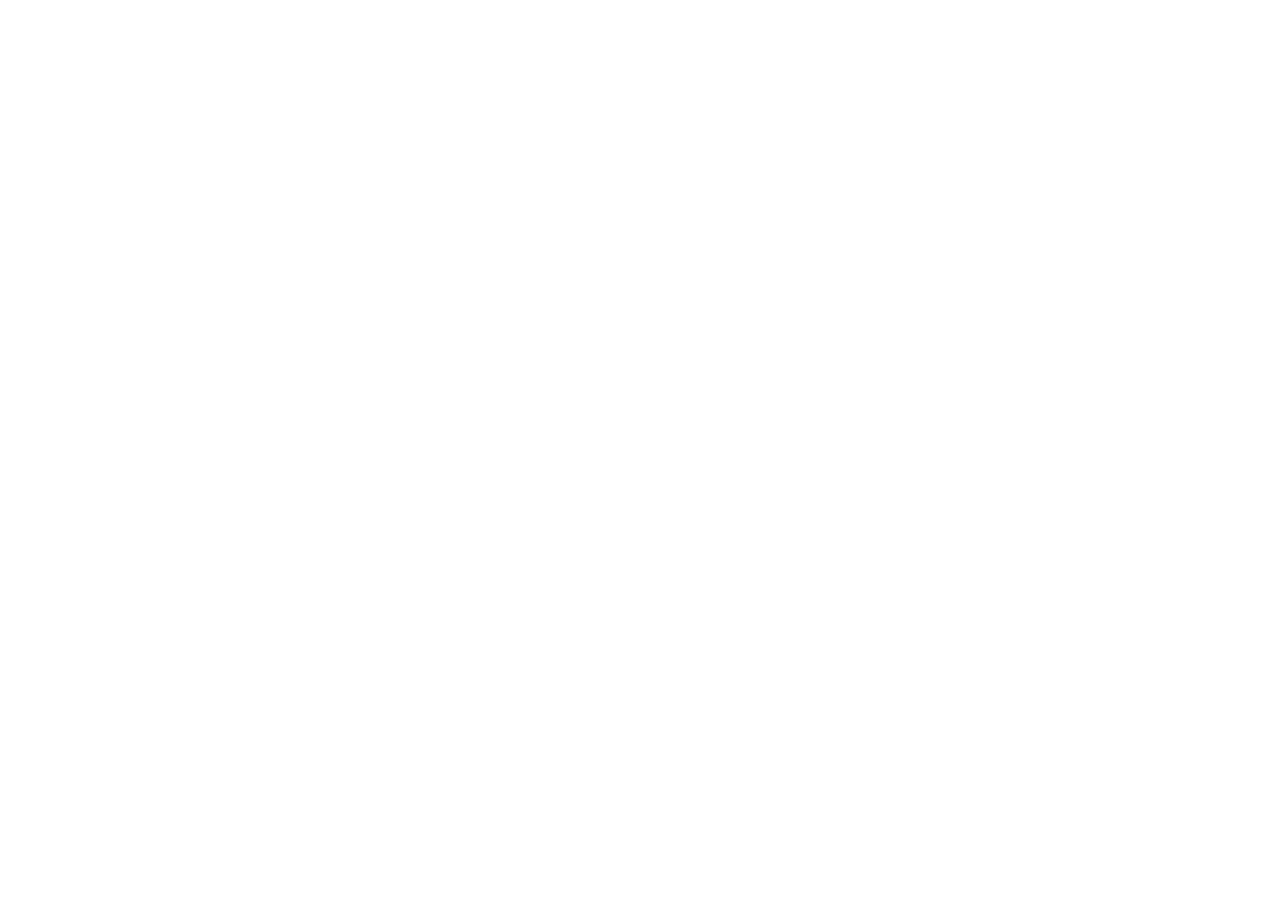
==== breathe_relax_app/index.html @ 2ef1b7b4 "added breathe_relax_app and customized CSS" ====
<!DOCTYPE html>
<html lang="en">
  <head>
    <meta charset="UTF-8" />
    <meta name="viewport" content="width=device-width, initial-scale=1.0" />
    <link rel="stylesheet" href="/style.css" />
    <title>Relaxer</title>
  </head>
  <body>
    <!-- <h1>Relaxer</h1> -->

    <div class="container">
      <div class="circle"></div>

      <p id="text"></p>

      <div class="pointer-container">
        <div class="pointer"></div>
      </div>

      <div class="gradient-circle"></div>
    </div>

    <script src="/script.js"></script>
  </body>
</html>
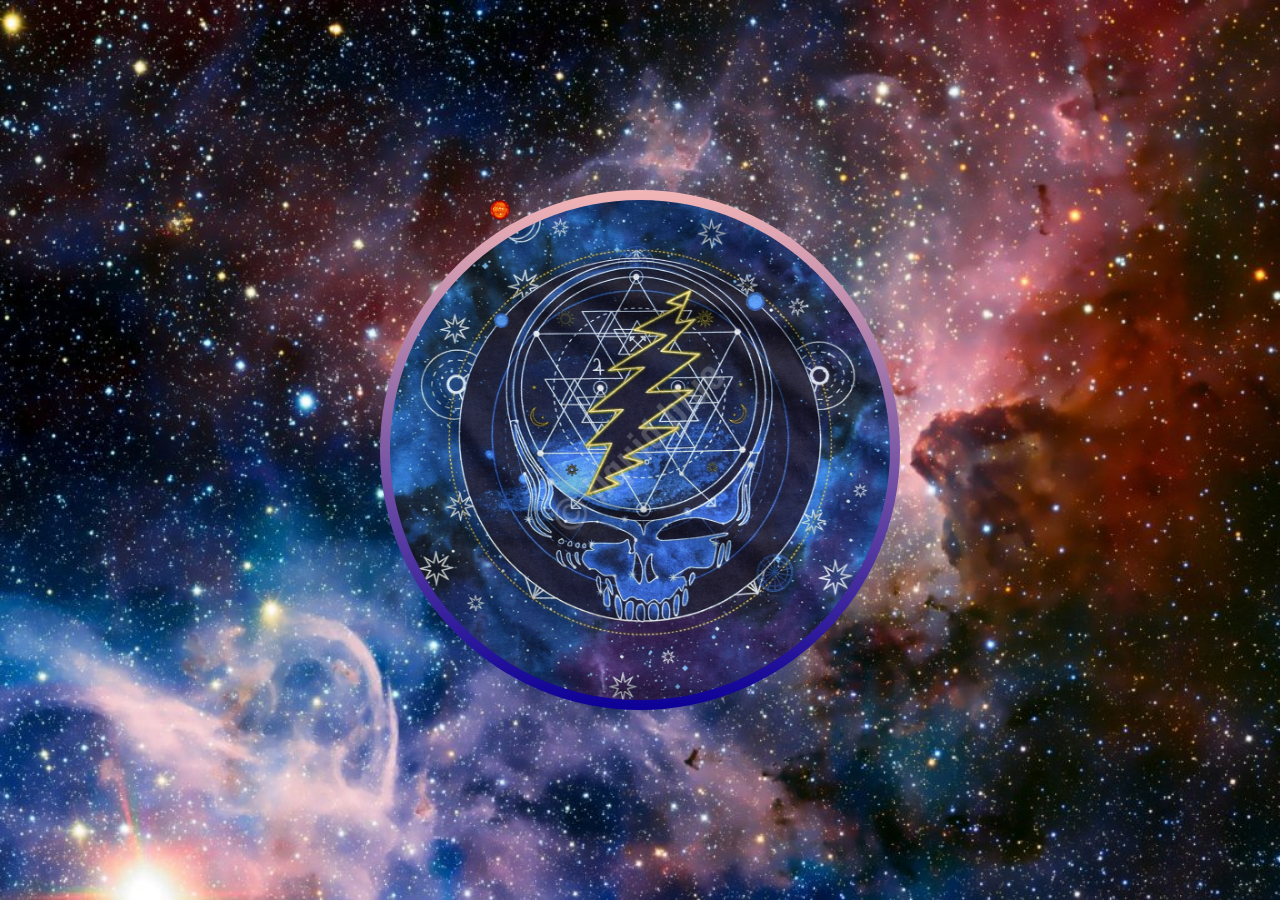
==== commit 48ad09cb: "Updated file paths for images" ====
--- a/breathe_relax_app/index.html
+++ b/breathe_relax_app/index.html
@@ -3,7 +3,7 @@
   <head>
     <meta charset="UTF-8" />
     <meta name="viewport" content="width=device-width, initial-scale=1.0" />
-    <link rel="stylesheet" href="/style.css" />
+    <link rel="stylesheet" href="/breathe_relax_app/style.css" />
     <title>Relaxer</title>
   </head>
   <body>
@@ -21,6 +21,6 @@
       <div class="gradient-circle"></div>
     </div>
 
-    <script src="/script.js"></script>
+    <script src="/breathe_relax_app/script.js"></script>
   </body>
 </html>
--- a/breathe_relax_app/style.css
+++ b/breathe_relax_app/style.css
@@ -0,0 +1,127 @@
+@import url("https://fonts.googleapis.com/css2?family=Montserrat&display=swap");
+
+* {
+  box-sizing: border-box;
+}
+
+h1 {
+  padding-bottom: 20px;
+}
+
+body {
+  background: #224941 url(/breathe_relax_app/img/space_two.jpg) no-repeat center center/cover;
+  color: #fff;
+  font-family: "Montserrat", sans-serif;
+  min-height: 100vh;
+  overflow: hidden;
+  display: flex;
+  flex-direction: column;
+  align-items: center;
+  margin: 0;
+}
+
+.container {
+  display: flex;
+  align-items: center;
+  justify-content: center;
+  height: 500px;
+  width: 500px;
+  margin: auto;
+  position: relative;
+  transform: scale(1);
+  color: black;
+  
+}
+
+.gradient-circle {
+  /* background: conic-gradient(
+    #55b7a4 0%,
+    #4ca493 40%,
+    #fff 40%,
+    #fff 60%,
+    #336d62 60%,
+    #2a5b52 100% */
+    background: linear-gradient(360deg, #0C0097 0%, #F3B6B6 100%) no-repeat 50% 50% / 100% 100%;
+  );
+  height: 520px;
+  width: 520px;
+  position: absolute;
+  top: -10px;
+  left: -10px;
+  z-index: -2;
+  border-radius: 50%;
+}
+
+.circle {
+  background-color: #010f1c;
+  background-image: url(/breathe_relax_app/img/three.jpg);
+  background-position: center;
+  background-size: cover;
+
+  height: 100%;
+  width: 100%;
+  position: absolute;
+  top: 0;
+  left: 0;
+  z-index: -1;
+  border-radius: 50%;
+}
+
+.pointer-container {
+  position: absolute;
+  top: 0px;
+  left: 100px;
+  width: 300px;
+  height: 250px;
+  animation: rotate 7.5s linear forwards infinite;
+  transform-origin: bottom center;
+}
+
+.pointer {
+  /* background-color: #fff; */
+  background-image: url(/breathe_relax_app/img/sun.jpg);
+  background-position: center;
+  background-size: cover;
+  border-radius: 50%;
+  height: 20px;
+  width: 20px;
+  display: block;
+}
+
+.container.grow {
+  animation: grow 3s linear forwards;
+}
+
+.container.shrink {
+  animation: shrink 3s linear forwards;
+}
+
+@keyframes rotate {
+  from {
+    transform: rotate(0deg);
+  }
+
+  to {
+    transform: rotate(360deg);
+  }
+}
+
+@keyframes grow {
+  from {
+    transform: scale(1);
+  }
+
+  to {
+    transform: scale(1.2);
+  }
+}
+
+@keyframes shrink {
+  from {
+    transform: scale(1.2);
+  }
+
+  to {
+    transform: scale(1);
+  }
+}
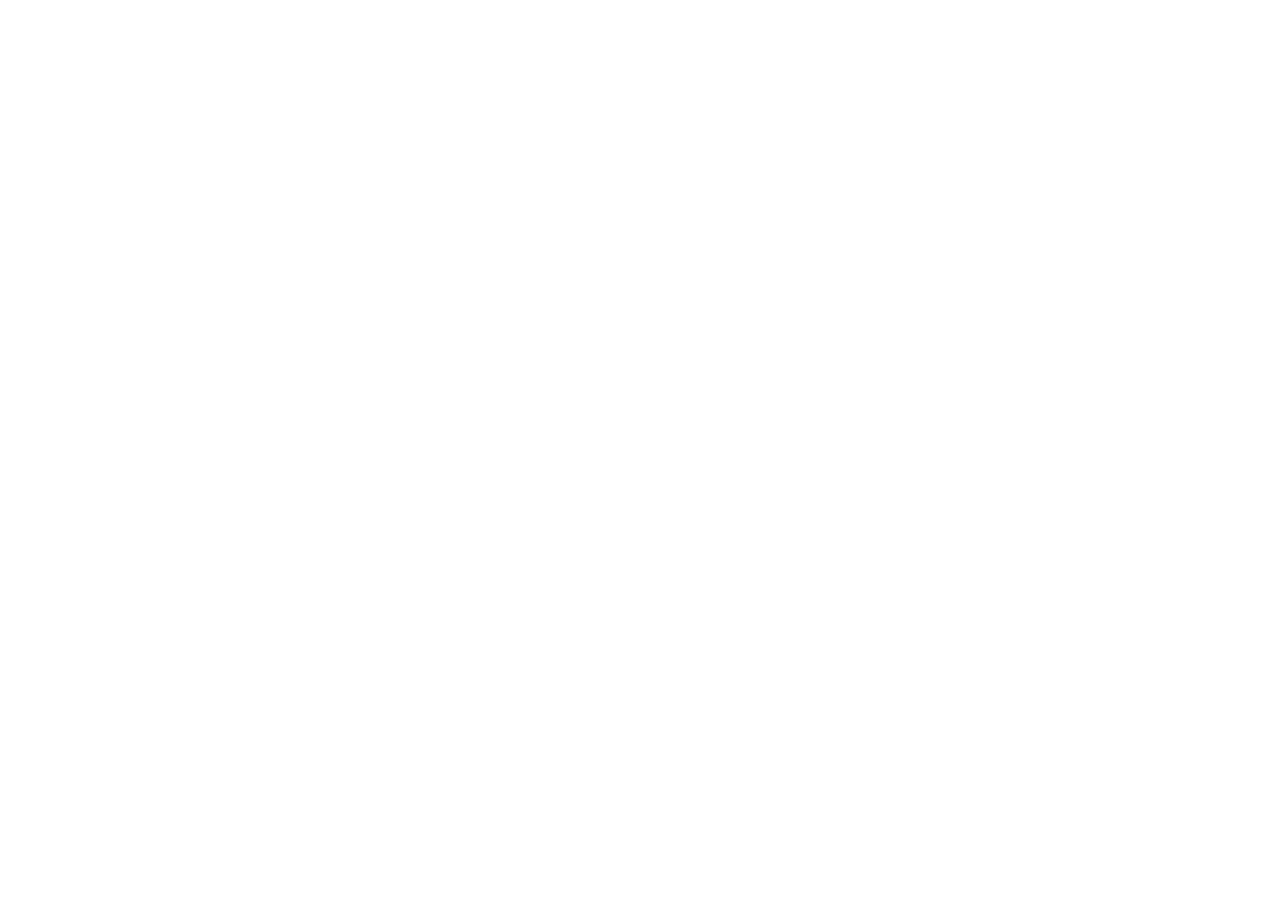
==== commit 54089a00: "Finished meal finder project" ====
--- a/breathe_relax_app/index.html
+++ b/breathe_relax_app/index.html
@@ -3,7 +3,7 @@
   <head>
     <meta charset="UTF-8" />
     <meta name="viewport" content="width=device-width, initial-scale=1.0" />
-    <link rel="stylesheet" href="/breathe_relax_app/style.css" />
+    <link rel="stylesheet" href="/style.css" />
     <title>Relaxer</title>
   </head>
   <body>
@@ -21,6 +21,6 @@
       <div class="gradient-circle"></div>
     </div>
 
-    <script src="/breathe_relax_app/script.js"></script>
+    <script src="/script.js"></script>
   </body>
 </html>
